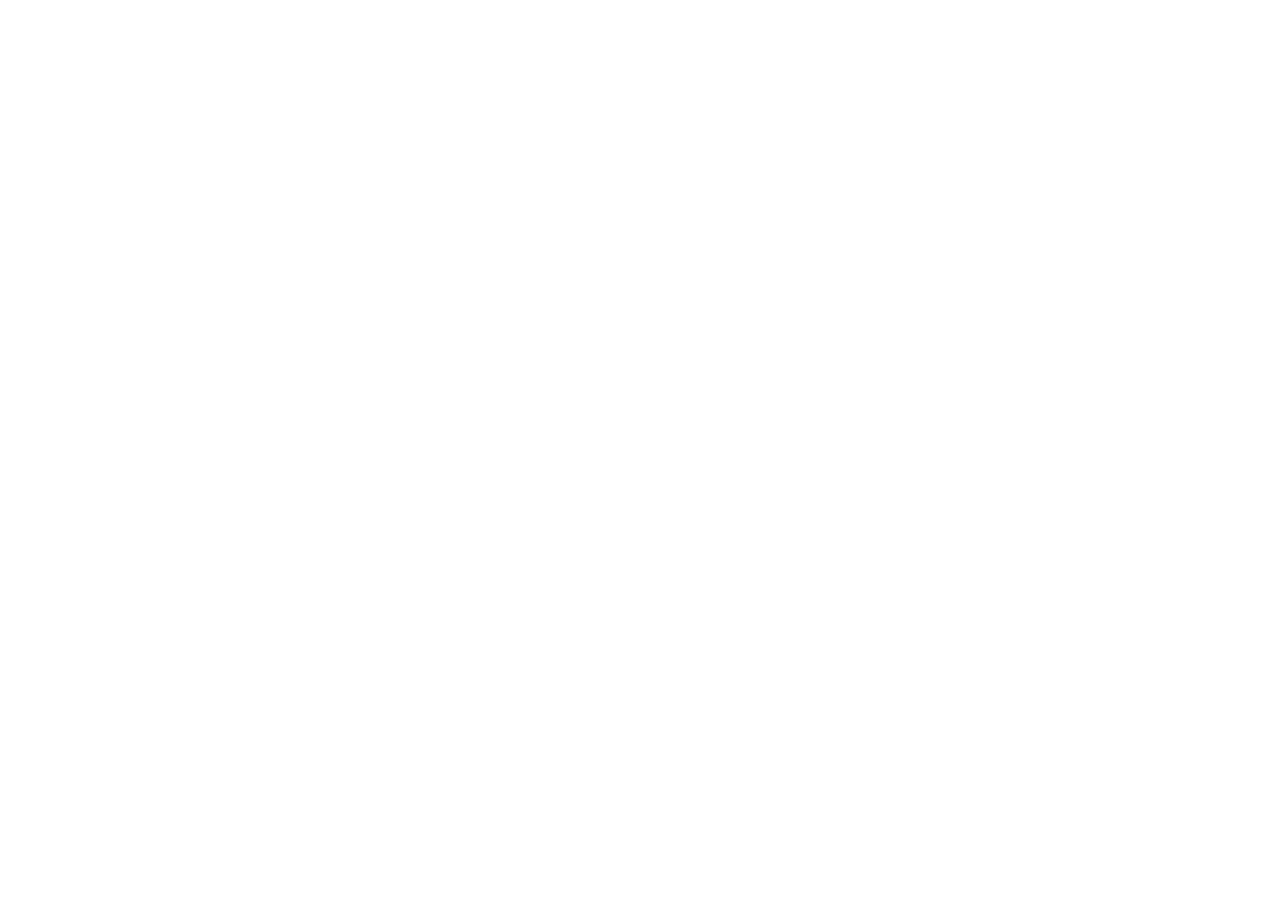
==== guessingNumber/index.html @ 382aa76e "starting structuring" ====
<!DOCTYPE html>
<html lang="en">

<head>
    <meta charset="UTF-8">
    <meta http-equiv="X-UA-Compatible" content="IE=edge">
    <meta name="viewport" content="width=device-width, initial-scale=1.0">
    <link rel="stylesheet" type="text/css" href="style.css" />
    <script defer type="text/javascript" src="script.js"></script>
    <title>Guessing Number</title>
</head>

<body>
    <header>

    </header>

</body>

</html>
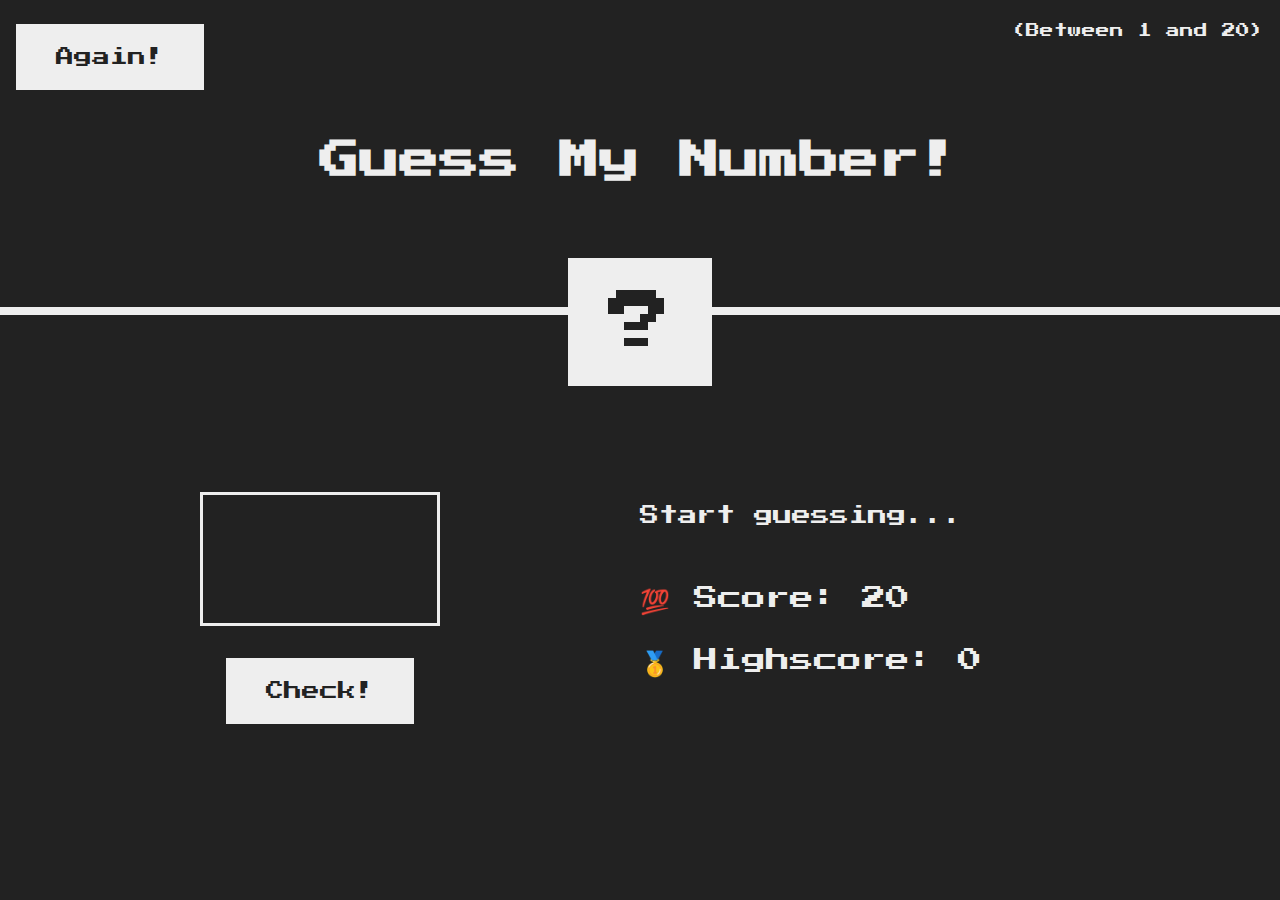
==== commit 7f03177b: "Complete structuring HTML and Styling Game Layout" ====
--- a/guessingNumber/index.html
+++ b/guessingNumber/index.html
@@ -1,20 +1,33 @@
 <!DOCTYPE html>
 <html lang="en">
-
-<head>
-    <meta charset="UTF-8">
-    <meta http-equiv="X-UA-Compatible" content="IE=edge">
-    <meta name="viewport" content="width=device-width, initial-scale=1.0">
+  <head>
+    <meta charset="UTF-8" />
+    <meta http-equiv="X-UA-Compatible" content="IE=edge" />
+    <meta name="viewport" content="width=device-width, initial-scale=1.0" />
     <link rel="stylesheet" type="text/css" href="style.css" />
     <script defer type="text/javascript" src="script.js"></script>
     <title>Guessing Number</title>
-</head>
+  </head>
 
-<body>
+  <body>
     <header>
-
+      <h1>Guess My Number!</h1>
+      <p class="between">(Between 1 and 20)</p>
+      <button class="btn btn--new">Again!</button>
+      <div class="number">?</div>
     </header>
 
-</body>
+    <main>
+      <section class="left">
+        <input type="number" class="input--guess" />
+        <button class="btn btn--check">Check!</button>
+      </section>
 
-</html>+      <section class="right">
+        <p class="label message">Start guessing...</p>
+        <p class="label">💯 Score: <span class="score">20</span></p>
+        <p class="label">🥇 Highscore: <span class="highScore">0</span></p>
+      </section>
+    </main>
+  </body>
+</html>
--- a/guessingNumber/style.css
+++ b/guessingNumber/style.css
@@ -0,0 +1,159 @@
+@import url('https://fonts.googleapis.com/css?family=Press+Start+2P&display=swap');
+
+:root {
+  --color-white: #eee;
+  --color-black: #222;
+  --color-gray: #ccc;
+}
+
+* {
+  padding: 0;
+  margin: 0;
+  box-sizing: border-box;
+}
+
+html {
+  font-size: 16px;
+  height: 100%;
+}
+
+body {
+  height: inherit;
+  font-size: 1.2rem;
+  font-family: 'Press Start 2P', sans-serif;
+  background: var(--color-black);
+  color: var(--color-white);
+}
+
+/* LAYOUTS */
+header {
+  height: 35%;
+  padding: 1.5rem 1rem 0 1rem;
+  border-bottom: 0.5rem solid var(--color-white);
+}
+
+main {
+  height: 65%;
+  display: flex;
+  justify-content: space-around;
+  align-items: center;
+}
+
+.left {
+  width: 50%;
+  display: flex;
+  flex-direction: column;
+  align-items: center;
+}
+
+.right {
+  width: 50%;
+  font-size: 1.5rem;
+}
+
+/* Elements */
+
+.between {
+  font-size: 0.85rem;
+  position: absolute;
+  top: inherit;
+  right: 1rem;
+}
+
+h1 {
+  font-size: 2.5rem;
+  position: absolute;
+  width: 100%;
+  height: inherit;
+  top: 33%;
+  left: 50%;
+  text-align: center;
+  transform: translate(-50%, -50%);
+}
+
+.number {
+  width: 9rem;
+  padding: 2rem 0;
+  text-align: center;
+  color: var(--color-black);
+  background: var(--color-white);
+  font-size: 4rem;
+  position: absolute;
+  bottom: 50%;
+  left: 50%;
+  transform: translate(-50%, -50%);
+}
+
+.btn {
+  padding: 1.5rem 2.5rem;
+  background: var(--color-white);
+  color: var(--color-black);
+  border: none;
+  font-family: inherit;
+  cursor: pointer;
+  font-size: 1.125rem;
+}
+
+.btn:hover {
+  background: var(--color-gray);
+}
+
+.input--guess {
+  background: var(--color-black);
+  color: var(--color-white);
+  border: 0.2rem solid var(--color-white);
+  font-size: 4rem;
+  font-family: inherit;
+  text-align: center;
+  margin-bottom: 2rem;
+  width: 15rem;
+  padding: 2rem 1rem;
+}
+
+.message {
+  font-size: 1.2rem;
+  margin-bottom: 8rem;
+  height: 3rem;
+}
+
+.label {
+  margin-bottom: 2rem;
+}
+
+@media only screen and (max-width: 48rem) {
+  h1 {
+    font-size: 1.5rem;
+  }
+
+  .number {
+    width: 8rem;
+    padding: 2rem 0;
+    font-size: 3rem;
+  }
+
+  .between {
+    font-size: 0.7rem;
+  }
+
+  .label {
+    font-size: 0.7rem;
+    margin-bottom: 1rem;
+  }
+
+  .message {
+    font-size: 0.8rem;
+    margin-bottom: 2rem;
+  }
+
+  .btn {
+    padding: 1rem 1.5rem;
+    font-size: 1rem;
+  }
+
+  .input--guess {
+    font-size: 3rem;
+    margin-bottom: 1.5rem;
+    width: 10rem;
+    padding: 1.5rem 0.5rem;
+  }
+}
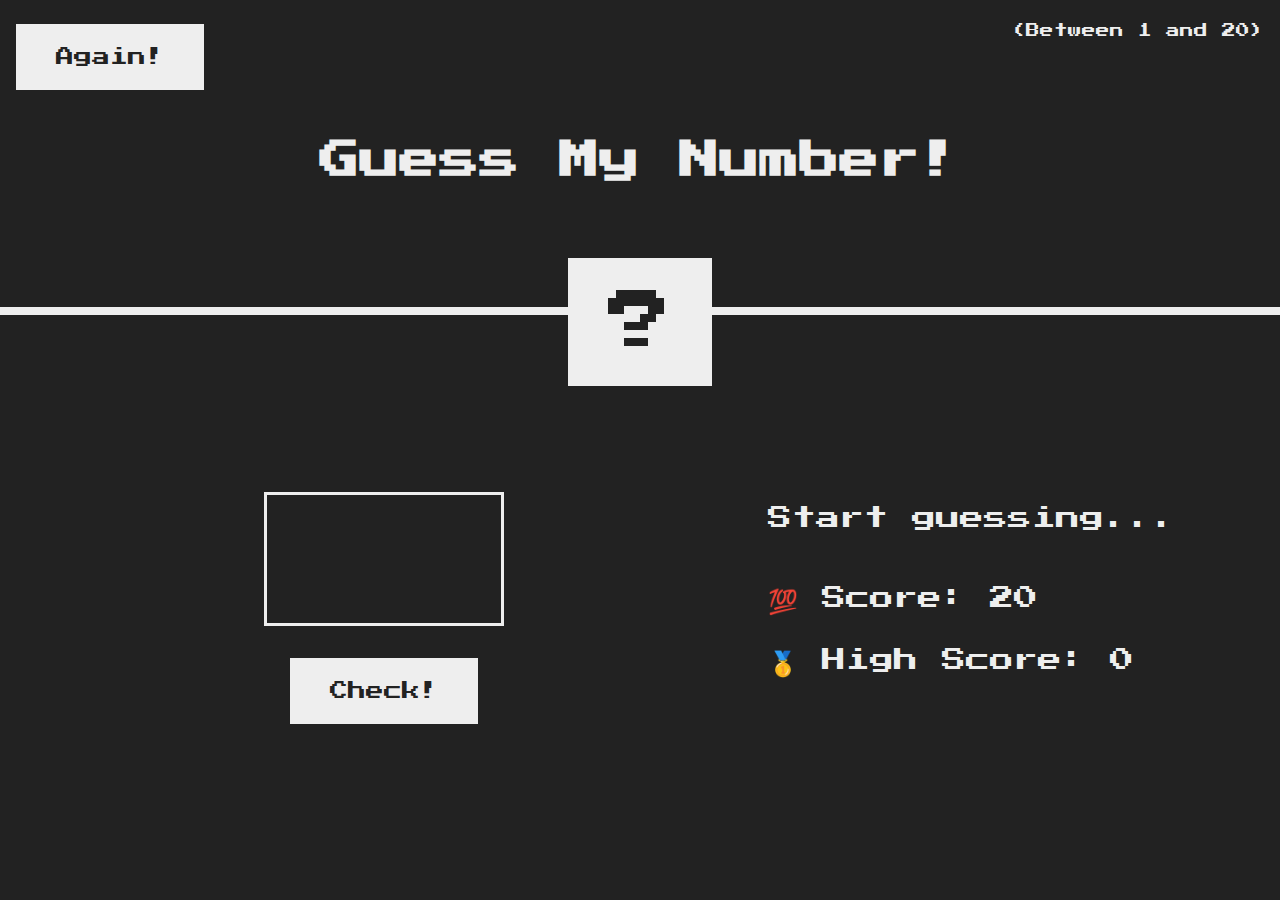
==== commit 621f050b: "Complete Basic Guessing Number Game" ====
--- a/guessingNumber/index.html
+++ b/guessingNumber/index.html
@@ -26,7 +26,7 @@
       <section class="right">
         <p class="label message">Start guessing...</p>
         <p class="label">💯 Score: <span class="score">20</span></p>
-        <p class="label">🥇 Highscore: <span class="highScore">0</span></p>
+        <p class="label">🥇 High Score: <span class="highScore">0</span></p>
       </section>
     </main>
   </body>
--- a/guessingNumber/style.css
+++ b/guessingNumber/style.css
@@ -4,6 +4,7 @@
   --color-white: #eee;
   --color-black: #222;
   --color-gray: #ccc;
+  --color-light-green: #60b347;
 }
 
 * {
@@ -40,14 +41,14 @@
 }
 
 .left {
-  width: 50%;
+  width: 60%;
   display: flex;
   flex-direction: column;
   align-items: center;
 }
 
 .right {
-  width: 50%;
+  width: 40%;
   font-size: 1.5rem;
 }
 
@@ -111,7 +112,7 @@
 }
 
 .message {
-  font-size: 1.2rem;
+  font-size: 1.5rem;
   margin-bottom: 8rem;
   height: 3rem;
 }
@@ -120,6 +121,11 @@
   margin-bottom: 2rem;
 }
 
+.winner {
+  background: var(--color-light-green);
+}
+
+/* RESPONSIVE */
 @media only screen and (max-width: 48rem) {
   h1 {
     font-size: 1.5rem;
